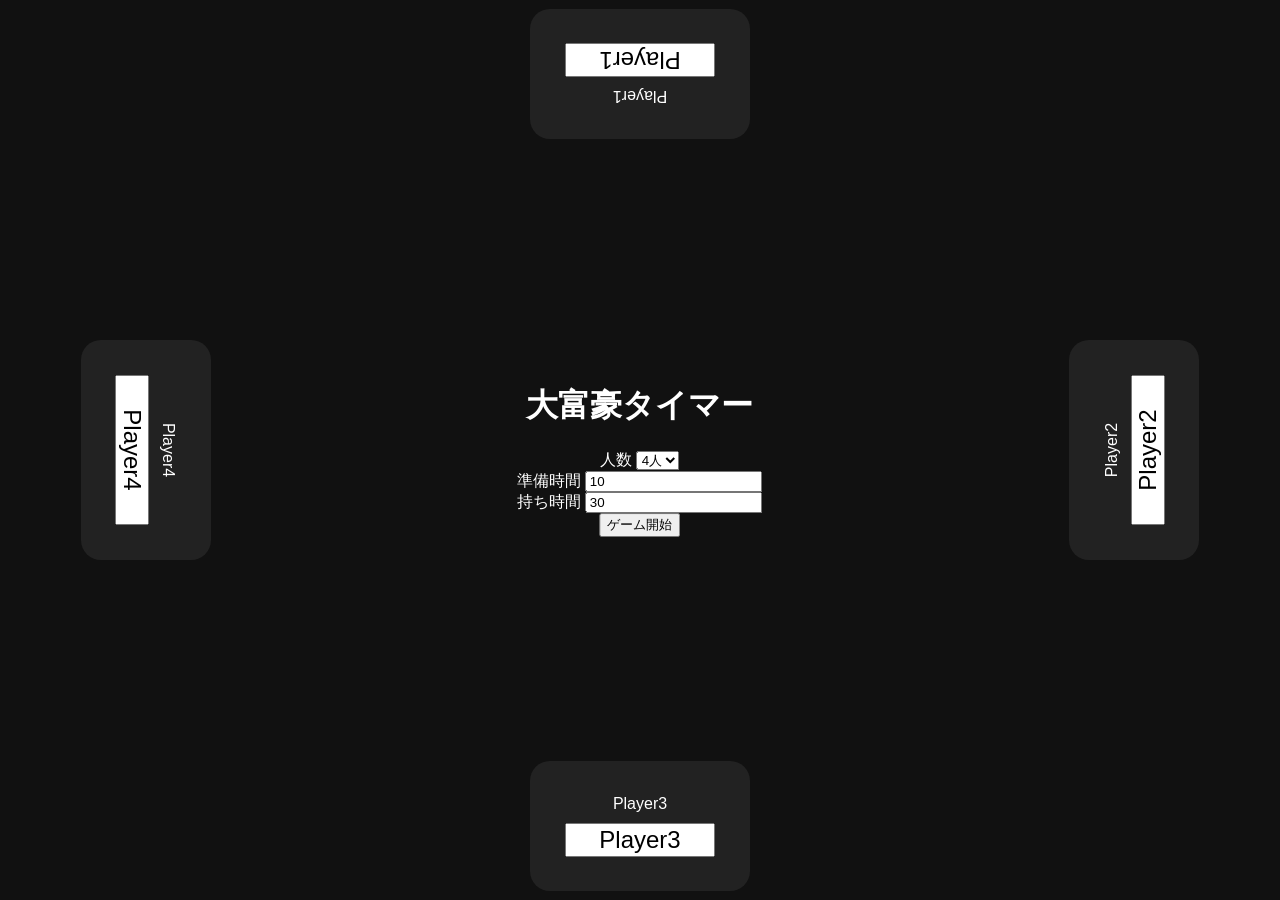
==== index.html @ f7060f75 "Update index.html" ====
<!DOCTYPE html>
<html lang="ja">

<head>

    
<meta charset="UTF-8">

<meta name="viewport"
content="width=device-width, initial-scale=1.0">

<title>Board Timer</title>

<link rel="stylesheet" href="style.css">

</head>


<body>
<div id="settingScreen">

    <div id="settingBoard">


        <!-- 名前入力座席を生成 -->

    </div>


    <div id="settingCenter">


        <h1>
            大富豪タイマー
        </h1>


        <label>

            人数

            <select id="playerCount">

                <option value="2">2人</option>
                <option value="3">3人</option>
                <option value="4" selected>4人</option>
                <option value="5">5人</option>
                <option value="6">6人</option>
                <option value="7">7人</option>
                <option value="8">8人</option>

            </select>

        </label>


        <br>


        <label>

            準備時間

            <input id="prepareTime"
                   value="10">

        </label>


        <br>


        <label>

            持ち時間

            <input id="playerTime"
                   value="30">

        </label>


        <br>


        <button id="startGame">

            ゲーム開始

        </button>


    </div>


</div>

<div id="timerScreen">


    <div id="board"></div>


    <div id="center">

        <div id="centerText">
            READY
        </div>

        <div id="centerTimer">
            10.000
        </div>
        <button id="pauseButton">
        
            PAUSE
        
        </button>
    </div>


</div>


<script src="script.js"></script>

</body>

</html>
---- style.css ----
*{
box-sizing:border-box;
}

body{   
    margin:0;
    width:100vw;
    height:100vh;
    background:#111;
    color:white;
    overflow:hidden;
    font-family:
    -apple-system,
    BlinkMacSystemFont,
    "Helvetica Neue",
    sans-serif;
}

#settingScreen{
    width:100vw;
    height:100vh;
    position:relative;
}
#settingBoard{
    position:absolute;
    width:100%;
    height:100%;
}
#settingCenter{
    position:absolute;
    top:50%;
    left:50%;
    transform:
    translate(-50%,-50%)
    rotate(0deg);
    text-align:center;
}
.settingSeat{
    position:absolute;
    width:220px;
    height:130px;
    background:#222;
    border-radius:20px;
    display:flex;
    flex-direction:column;
    align-items:center;
    justify-content:center;
    gap:10px;
}
.settingSeat input{
    width:150px;
    font-size:1.5rem;
    text-align:center;
}
/* 座席位置 */
    .setting-top{
        top:1vh;
        left:50%;
        transform:
        translateX(-50%)
        rotate(180deg);
    }
    .setting-right{
        right:4vh;
        top:50%;
        transform:
        translateY(-50%)
        rotate(-90deg);
    }
    .setting-bottom{
        bottom:1vh;
        left:50%;
        transform:
        translateX(-50%);
    }
    .setting-left{
        left:4vh;
        top:50%;
        transform:
        translateY(-50%)
        rotate(90deg);
    }
    .setting-topRight{
        top:15%;
        right:18%;
        transform:
        rotate(-135deg);
    }
    .setting-topLeft{
        top:15%;
        left:18%;
        transform:
        rotate(135deg);
    }
    .setting-bottomRight{
        bottom:15%;
        right:18%;
        transform:
        rotate(-45deg);
    }
    .setting-bottomLeft{
        bottom:15%;
        left:18%;
        transform:
        rotate(45deg);
    }


#app{
    width:100%;
    height:100%;
    position:relative;
}
#timerScreen{
    display:none;
    width:100vw;
    height:100vh;
    position:relative;
}

/* 中央 */
#center{
    position:absolute;
    top:50%;
    left:50%;
    transform:
    translate(-50%,-50%)
    rotate(0deg);
    text-align:center;
}
#centerText{
    font-size:3rem;
    font-weight:bold;
    letter-spacing:3px;
    color:white;
    text-align:center;
    transition:all .25s;
}
#centerTimer{
    font-size:4.5rem;
    font-weight:bold;
}
#pauseButton{
    margin-top:20px;
    font-size:1.5rem;
    padding:10px 50px;
}

/* 座席共通 */
.seat{
    position:absolute;
    width:22vw;
    height:16vh;
    min-width:180px;
    min-height:130px;
    max-width:240px;
    max-height:170px;
    background:#222;
    border-radius:25px;
    flex-direction:column;
    font-size:1.8rem;
    cursor:default;
    user-select:none;
    transition:
        background 0.2s;
}
.seatContent{
    position:relative;
    width:100%;
    height:100%;
    transition:
         transform 0.2s;
    width:100%;
    height:100%;
    display:grid;
    grid-template-rows:28% 72%;
}
.nameBar{
    display:flex;
    justify-content:center;
    align-items:center;
}
.name{
    position:absolute;
    top:12px;
    left:50%;
    transform:translateX(-50%);
    width:90%;
    text-align:center;
    font-size:1.6rem;
    font-weight:bold;
}
.timeArea{
    display:flex;
    justify-content:center;
    align-items:center;
}
.time{
    position:absolute;
    top:50%;
    left:50%;
    transform:translate(-50%,-50%);
    width:100%;
    text-align:center;
    font-size:3rem;
    font-weight:bold;
}
.currentTurn{
    background:#0058d8;
    border:4px solid #6fd3ff;
    box-shadow:
        0 0 10px #00aaff,
        0 0 30px rgba(0,170,255,.5);
    cursor:pointer;
}
.currentTurn:active .seatContent{
    transform:scale(.95);
}
.currentTurn .seatContent{
    transform:scale(1.08);
    transition:.2s;
}
.eliminated{
    background:#8b0000 !important;
    border:3px solid #ff4444;
    color:white;
    box-shadow:0 0 15px rgba(255,0,0,.5);
    opacity:.8;
}
.eliminated .seatContent{
    transform:scale(.95);
}

/* 座席位置 */
    .seat-top{
        top:3vh;
        left:50%;
        transform:
            translateX(-50%)
            rotate(180deg);
    }
    .seat-right{
        right:4vh;
        top:50%;
        transform:
        translateY(-50%)
        rotate(-90deg);
    }
    .seat-bottom{
        bottom:3vh;
        left:50%;
        transform:
        translateX(-50%);
    }
    .seat-left{
        left:4vh;
        top:50%;
        transform:
        translateY(-50%)
        rotate(90deg);
    }
    .seat-topRight{
        top:15%;
        right:18%;
        transform:
        rotate(-135deg);
    }
    .seat-topLeft{
        top:15%;
        left:18%;
        transform:
        rotate(135deg);
    }
    .seat-bottomRight{
        bottom:15%;
        right:18%;
        transform:
        rotate(-45deg);
    }
    .seat-bottomLeft{
        bottom:15%;
        left:18%;
        transform:
        rotate(45deg);
    }
/* 残り時間警告 */
.warning{
    color:#ffaa00;
}
.danger{
    color:red;
    animation:
    timerBlink 0.5s infinite;
}
    @keyframes timerBlink{
        0%{
            opacity:1;
        }
      　50%{
            opacity:0.2;
        }
        100%{
            opacity:1;
        }
    }
.turnAnimation{
    animation:turnPop .3s;
}
    @keyframes turnPop{
        0%{
            transform:scale(.8);
            opacity:0;
        }
        70%{
            transform:scale(1.1);
        }
        100%{
            transform:scale(1);
            opacity:1;
        }
    }
.timeOut　.seatContent{
    background:#ff0000 !important;
    color:white;
    animation:
        timeOutFlash .2s 4,
        shake .5s;
}
    @keyframes timeOutFlash{
        0%{
            background:#ff0000;
        }
        50%{
            background:white;
        }
        100%{
            background:#ff0000;
        }
    }
    @keyframes shake{
        0%{
            transform:translateX(0);
        }
        20%{
            transform:
                scale(1.08)
                translateX(-8px);
        }
        40%{
            transform:
                scale(1.08)
                translateX(8px);
        }
        60%{
            transform:
                scale(1.08)
                translateX(-8px);
        }
        80%{
            transform:
                scale(1.08)
                translateX(8px);
        }
        100%{
            transform:
                scale(1.08)
                translateX(0);
        }
    }
@media(max-height:800px){
    .seat{
        height:14vh;
    }
    .time{
        font-size:2.5rem;
    }
    button{
        padding:6px 25px;
    }
}
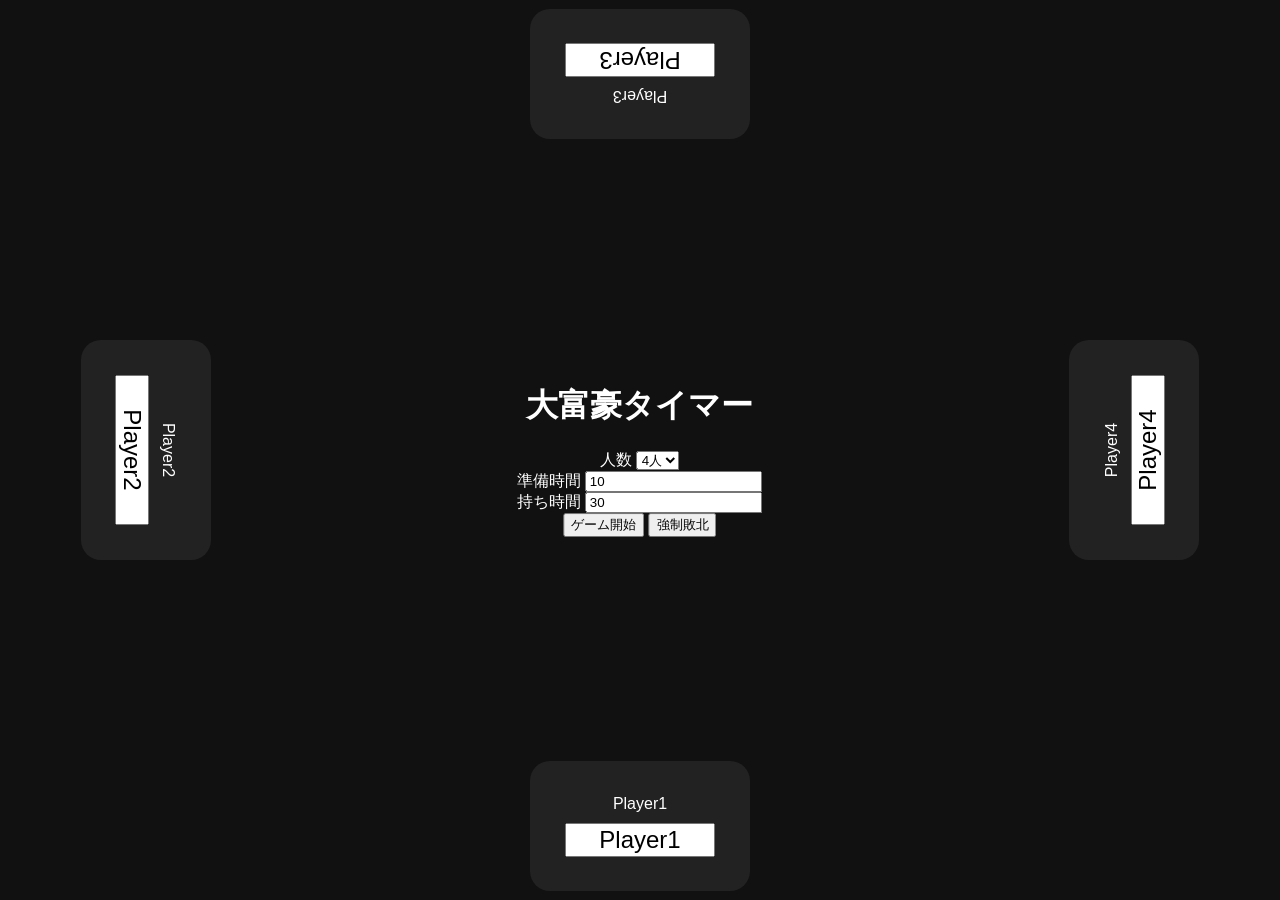
==== commit ba03fea0: "Update index.html" ====
--- a/index.html
+++ b/index.html
@@ -88,6 +88,11 @@
             ゲーム開始
 
         </button>
+        <button id="forceLoseButton">
+        
+            強制敗北
+        
+        </button>
 
 
     </div>
--- a/style.css
+++ b/style.css
@@ -135,6 +135,10 @@
     color:white;
     text-align:center;
     transition:all .25s;
+}
+.ranking{
+    font-size:2rem;
+    line-height:1.5;
 }
 #centerTimer{
     font-size:4.5rem;
@@ -173,7 +177,8 @@
     width:100%;
     height:100%;
     display:grid;
-    grid-template-rows:28% 72%;
+    grid-template-rows:28% 44% 28%;
+    pointer-events:none;
 }
 .nameBar{
     display:flex;
@@ -204,6 +209,28 @@
     text-align:center;
     font-size:3rem;
     font-weight:bold;
+}
+.holdBar{
+    position:absolute;
+    bottom:10%;
+    left:10%;
+    width:80%;
+    height:10px;
+    overflow:hidden;
+    opacity:0;
+    transition:opacity .2s;
+}
+.holdProgress{
+    width:0%;
+    height:100%;
+     background:linear-gradient(
+        90deg,
+        #ffd700,
+        #ff9900
+    );
+}
+.seat.holding .holdBar{
+    opacity:1;
 }
 .currentTurn{
     background:#0058d8;
@@ -230,7 +257,17 @@
 .eliminated .seatContent{
     transform:scale(.95);
 }
-
+.finished{
+    background:#008000 !important;
+    border:3px solid #66ff66;
+    color:white;
+    box-shadow:
+        0 0 15px rgba(0,255,0,.5);
+    opacity:.9;
+}
+.finished .seatContent{
+    transform:scale(.95);
+}
 /* 座席位置 */
     .seat-top{
         top:3vh;
@@ -319,7 +356,7 @@
             opacity:1;
         }
     }
-.timeOut　.seatContent{
+.timeOut .seatContent{
     background:#ff0000 !important;
     color:white;
     animation:
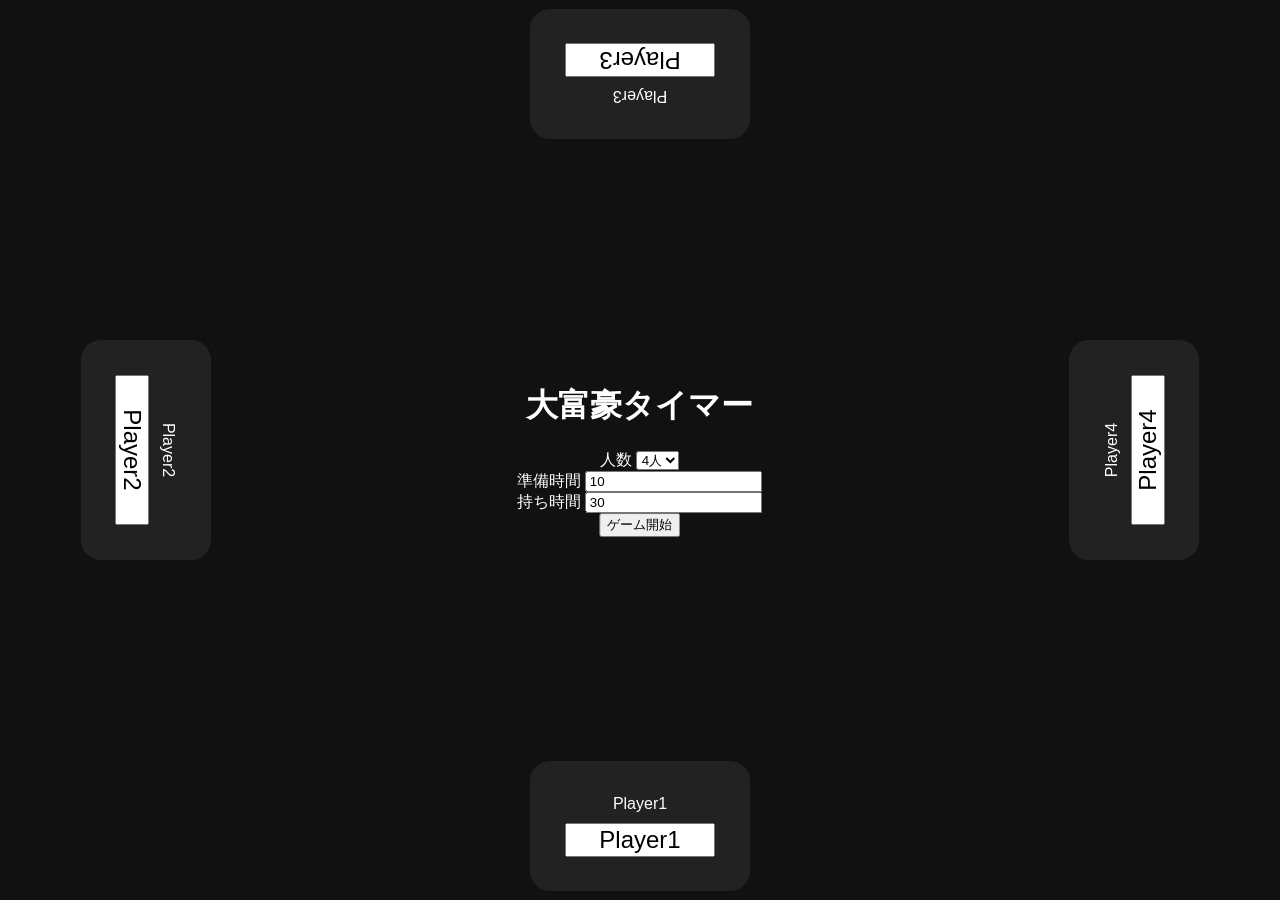
==== commit cb1610a6: "Update index.html" ====
--- a/index.html
+++ b/index.html
@@ -88,11 +88,6 @@
             ゲーム開始
 
         </button>
-        <button id="forceLoseButton">
-        
-            強制敗北
-        
-        </button>
 
 
     </div>
@@ -120,6 +115,11 @@
             PAUSE
         
         </button>
+        <button id="forceLoseButton">
+        
+            強制敗北
+        
+        </button>
     </div>
 
 
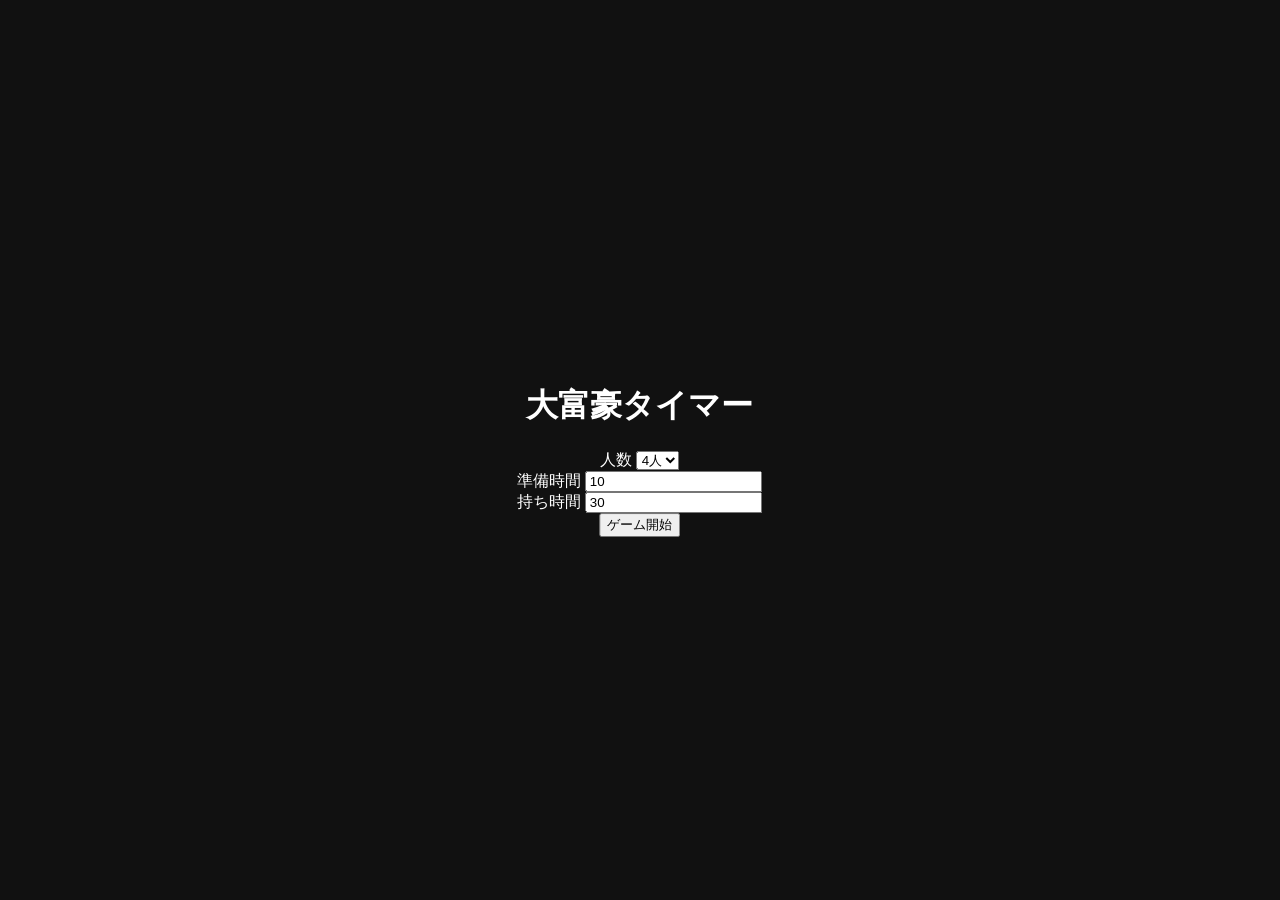
==== commit 1bb79d72: "Fix HTML structure and update button labels" ====
--- a/index.html
+++ b/index.html
@@ -115,11 +115,41 @@
             PAUSE
         
         </button>
-        <button id="forceLoseButton">
+        <button id="forceLoseButton" style="display:none;">
         
-            強制敗北
+            敗北
         
         </button>
+        <div id="confirmScreen">
+            <div id="loseSelectScreen">
+                <div>
+                    敗北者を選択
+                </div>
+                <div id="loseSelectArea"></div>
+        
+                <button id="loseCancel">
+                    キャンセル
+                </button>
+        
+            </div>
+        
+        
+            <div id="loseConfirmScreen">
+        
+                <div id="loseConfirmText">
+                </div>
+        
+                <button id="loseYes">
+                    はい
+                </button>
+        
+                <button id="loseNo">
+                    いいえ
+                </button>
+        
+            </div>
+        
+        </div>
     </div>
 
 
--- a/style.css
+++ b/style.css
@@ -149,7 +149,36 @@
     font-size:1.5rem;
     padding:10px 50px;
 }
-
+#forceLoseButton{
+    display:none;
+    margin-top:10px;
+    font-size:1.3rem;
+    padding:10px 40px;
+    background:#c00000;
+    color:white;
+    border:none;
+    border-radius:10px;
+}
+#confirmScreen{
+    display:none;
+    position:absolute;
+    top:50%;
+    left:50%;
+    transform:
+    translate(-50%,-50%);
+
+    background:#222;
+    padding:30px;
+    border-radius:20px;
+
+    font-size:2rem;
+    text-align:center;
+}
+#confirmScreen button{
+    margin:15px;
+    font-size:1.5rem;
+    padding:10px 30px;
+}
 /* 座席共通 */
 .seat{
     position:absolute;
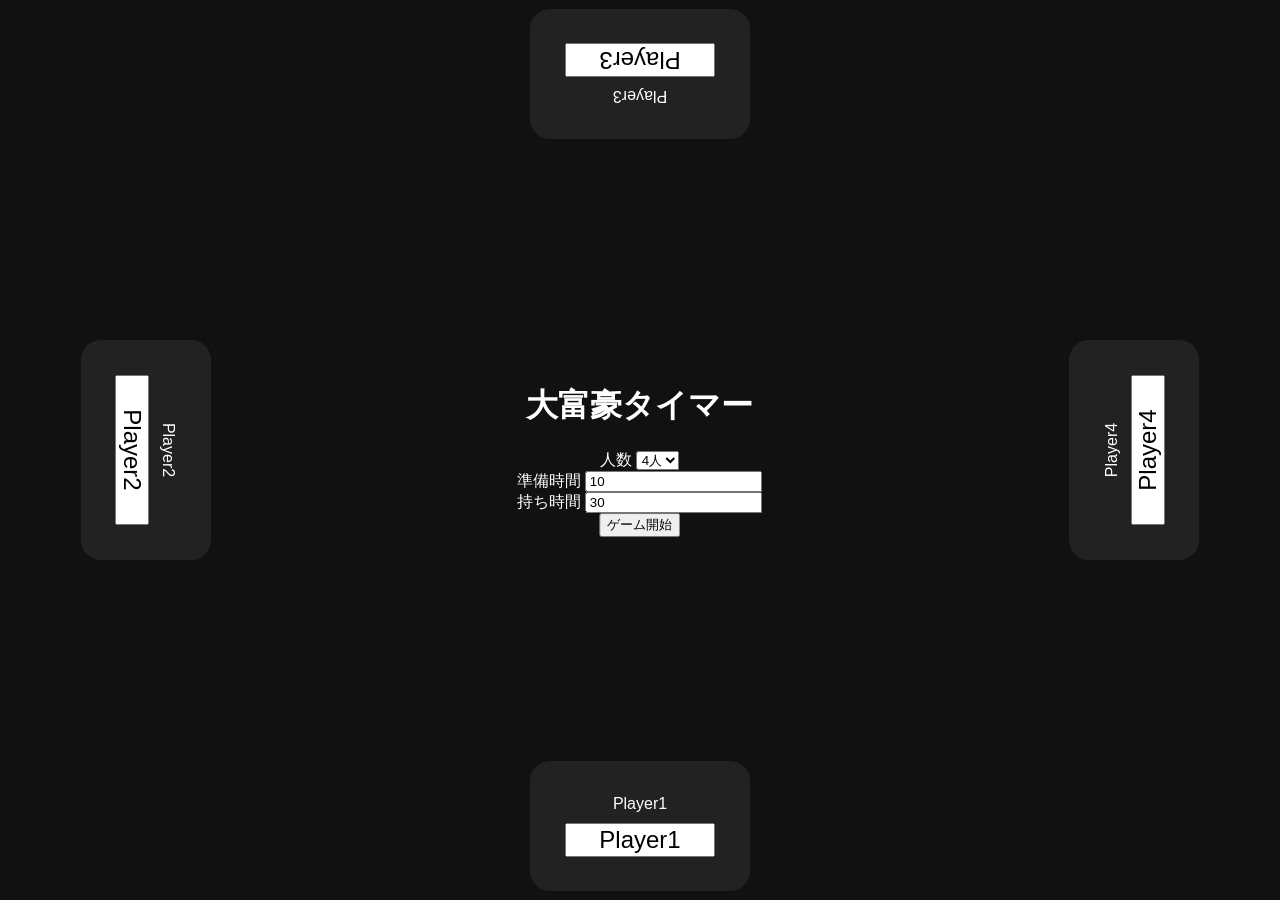
==== commit 667a83d8: "Update index.html" ====
--- a/index.html
+++ b/index.html
@@ -115,7 +115,7 @@
             PAUSE
         
         </button>
-        <button id="forceLoseButton" style="display:none;">
+        <button id="forceLoseButton" >
         
             敗北
         
--- a/style.css
+++ b/style.css
@@ -151,9 +151,9 @@
 }
 #forceLoseButton{
     display:none;
-    margin-top:10px;
-    font-size:1.3rem;
-    padding:10px 40px;
+    margin-top:20px;
+    font-size:1.5rem;
+    padding:10px 50px;
     background:#c00000;
     color:white;
     border:none;
@@ -178,6 +178,12 @@
     margin:15px;
     font-size:1.5rem;
     padding:10px 30px;
+}
+#loseSelectScreen{
+    display:none
+}
+#loseConfirmScreen{
+    display:none;
 }
 /* 座席共通 */
 .seat{
